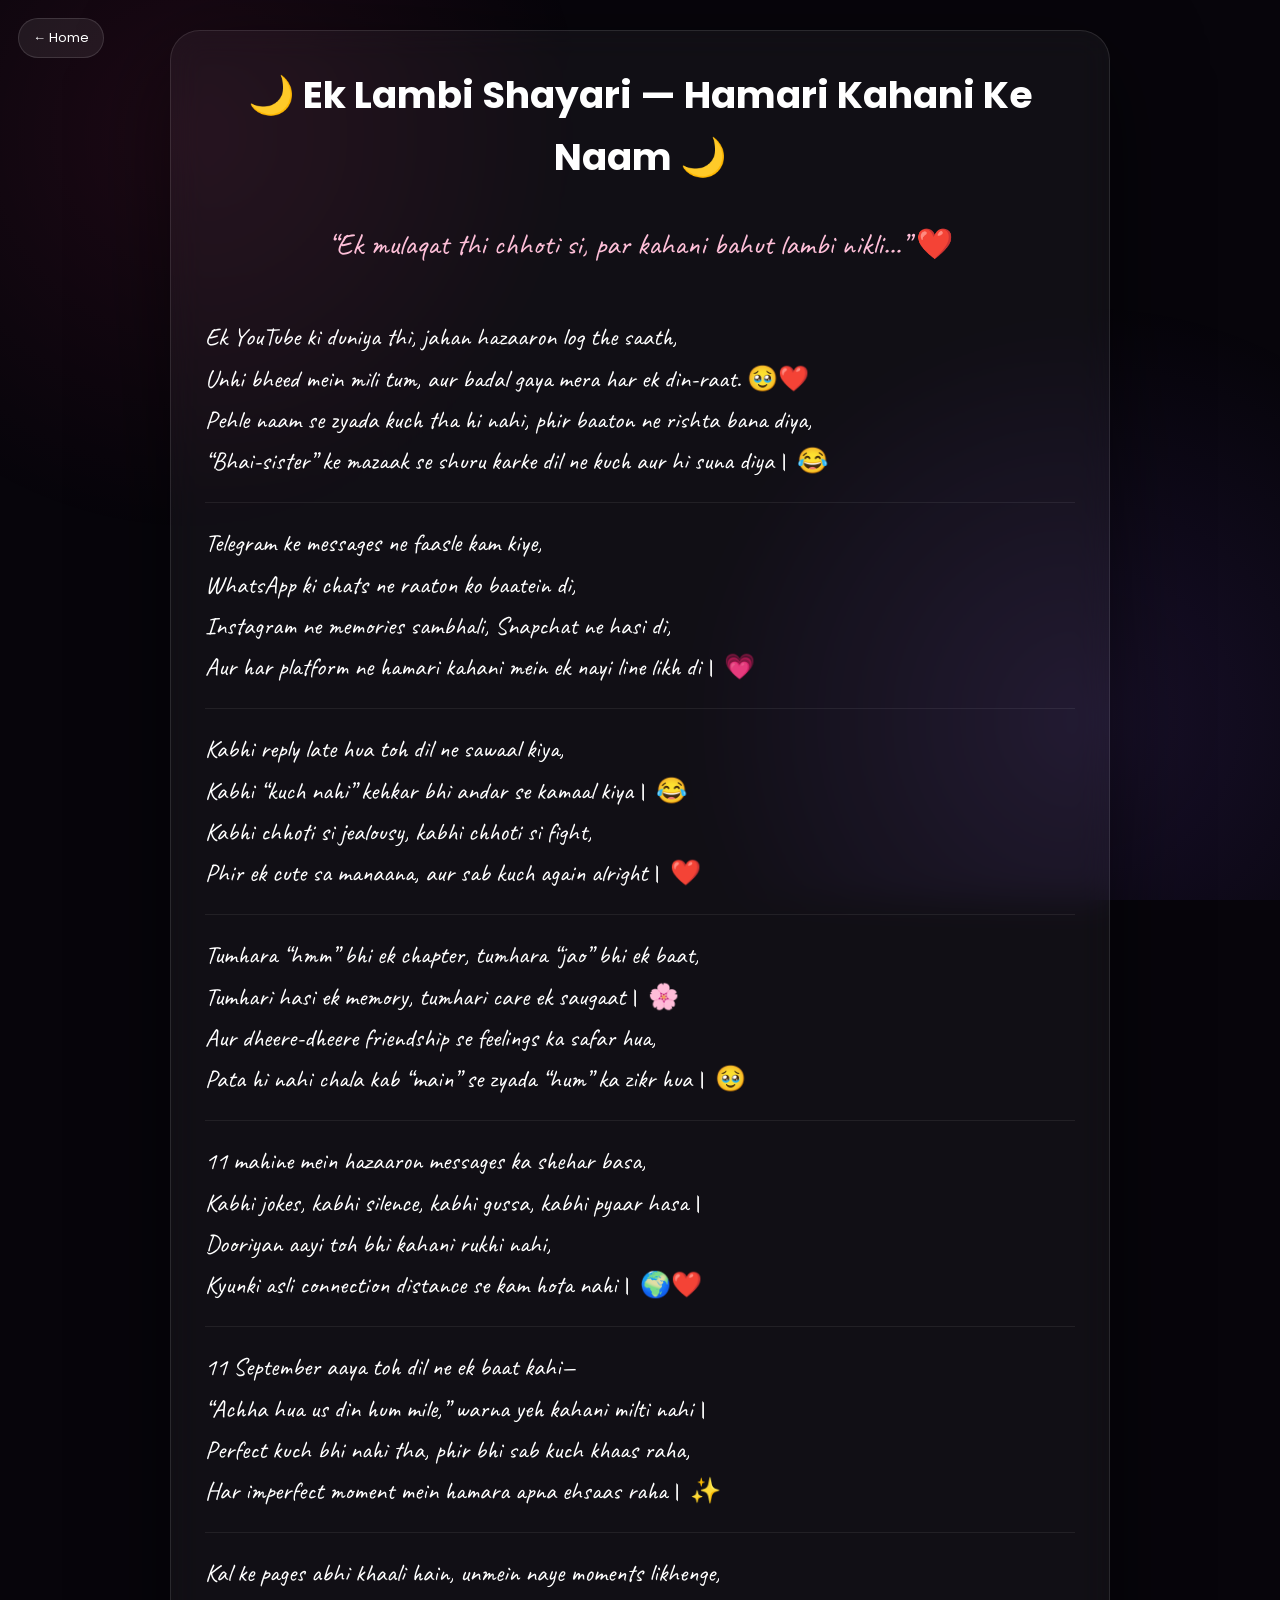
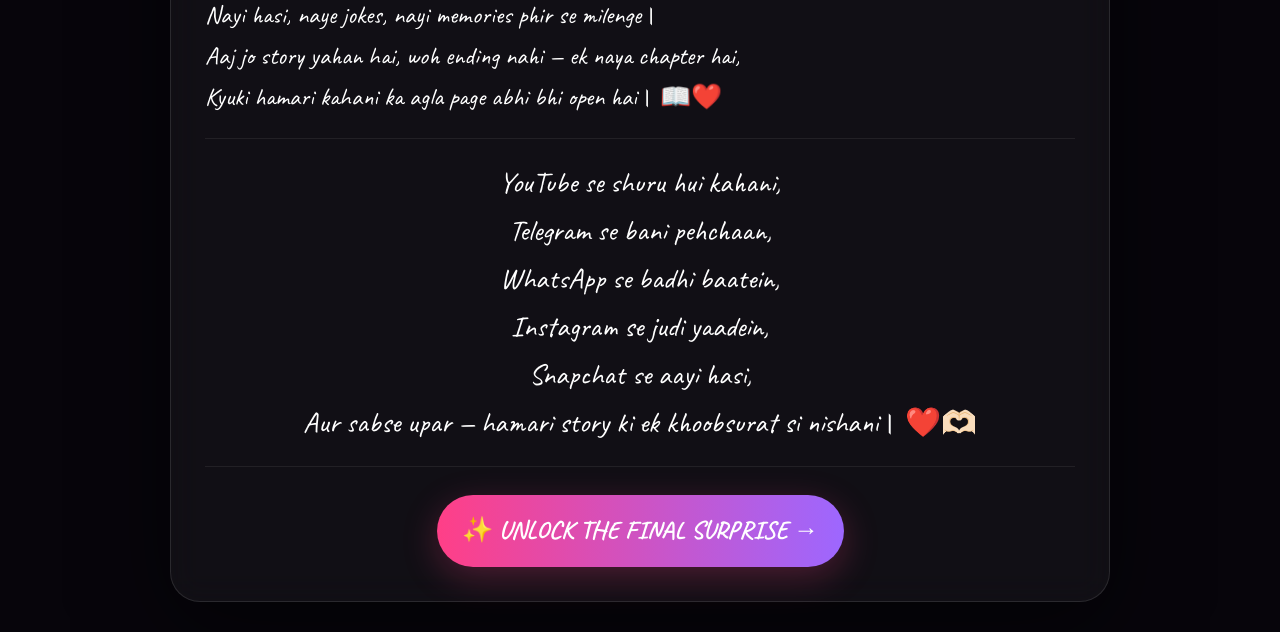
==== shayari.html @ 0014465a "Add files via upload" ====
<!doctype html><html lang="en"><head><meta charset="utf-8"><meta name="viewport" content="width=device-width,initial-scale=1"><title>Long Shayari • Hamari Kahani</title><link rel="stylesheet" href="style.css"></head><body><a class="back" href="index.html">← Home</a><main class="page"><section class="card fade">
<div class="story">
<h2>🌙 Ek Lambi Shayari — Hamari Kahani Ke Naam 🌙</h2>
<div class="quote">“Ek mulaqat thi chhoti si, par kahani bahut lambi nikli…” ❤️</div>
<div class="chapter">
Ek YouTube ki duniya thi, jahan hazaaron log the saath,<br>
Unhi bheed mein mili tum, aur badal gaya mera har ek din-raat. 🥹❤️<br>
Pehle naam se zyada kuch tha hi nahi, phir baaton ne rishta bana diya,<br>
“Bhai-sister” ke mazaak se shuru karke dil ne kuch aur hi suna diya। 😂
</div>
<div class="chapter">
Telegram ke messages ne faasle kam kiye,<br>
WhatsApp ki chats ne raaton ko baatein di,<br>
Instagram ne memories sambhali, Snapchat ne hasi di,<br>
Aur har platform ne hamari kahani mein ek nayi line likh di। 💗
</div>
<div class="chapter">
Kabhi reply late hua toh dil ne sawaal kiya,<br>
Kabhi “kuch nahi” kehkar bhi andar se kamaal kiya। 😂<br>
Kabhi chhoti si jealousy, kabhi chhoti si fight,<br>
Phir ek cute sa manaana, aur sab kuch again alright। ❤️
</div>
<div class="chapter">
Tumhara “hmm” bhi ek chapter, tumhara “jao” bhi ek baat,<br>
Tumhari hasi ek memory, tumhari care ek saugaat। 🌸<br>
Aur dheere-dheere friendship se feelings ka safar hua,<br>
Pata hi nahi chala kab “main” se zyada “hum” ka zikr hua। 🥹
</div>
<div class="chapter">
11 mahine mein hazaaron messages ka shehar basa,<br>
Kabhi jokes, kabhi silence, kabhi gussa, kabhi pyaar hasa।<br>
Dooriyan aayi toh bhi kahani rukhi nahi,<br>
Kyunki asli connection distance se kam hota nahi। 🌍❤️
</div>
<div class="chapter">
11 September aaya toh dil ne ek baat kahi—<br>
“Achha hua us din hum mile,” warna yeh kahani milti nahi।<br>
Perfect kuch bhi nahi tha, phir bhi sab kuch khaas raha,<br>
Har imperfect moment mein hamara apna ehsaas raha। ✨
</div>
<div class="chapter">
Kal ke pages abhi khaali hain, unmein naye moments likhenge,<br>
Nayi hasi, naye jokes, nayi memories phir se milenge।<br>
Aaj jo story yahan hai, woh ending nahi — ek naya chapter hai,<br>
Kyuki hamari kahani ka agla page abhi bhi open hai। 📖❤️
</div>
<div class="chapter" style="text-align:center;font-size:29px">
YouTube se shuru hui kahani,<br>
Telegram se bani pehchaan,<br>
WhatsApp se badhi baatein,<br>
Instagram se judi yaadein,<br>
Snapchat se aayi hasi,<br>
Aur sabse upar — hamari story ki ek khoobsurat si nishani। ❤️🫶🏻
</div>
<div style="text-align:center"><a class="btn" href="final.html">✨ UNLOCK THE FINAL SURPRISE →</a></div>
</div>
</section></main><script src="script.js"></script></body></html>
---- style.css ----
@import url('https://fonts.googleapis.com/css2?family=Caveat:wght@500;600;700&family=Poppins:wght@400;500;600;700&display=swap');
*{box-sizing:border-box}html{scroll-behavior:smooth}body{margin:0;background:#07050b;color:#fff;font-family:Poppins,sans-serif;overflow-x:hidden}
body:before{content:"";position:fixed;inset:0;pointer-events:none;background:radial-gradient(circle at 15% 15%,#ff3d7f18,transparent 30%),radial-gradient(circle at 85% 80%,#8b5cf622,transparent 32%);z-index:-2}
a{text-decoration:none;color:inherit}.page{min-height:100vh;display:flex;align-items:center;justify-content:center;padding:30px 16px;position:relative}
.card{width:min(940px,100%);background:#ffffff0b;border:1px solid #ffffff1b;border-radius:30px;padding:34px;backdrop-filter:blur(16px);box-shadow:0 25px 90px #0008}
.hero{text-align:center}.eyebrow{letter-spacing:4px;text-transform:uppercase;color:#ff9bc2;font-size:12px}.title{font-size:clamp(42px,9vw,82px);line-height:.95;margin:18px 0;font-weight:700;background:linear-gradient(90deg,#fff,#ff9fc8,#c9a7ff);-webkit-background-clip:text;color:transparent}.subtitle{color:#ddd;line-height:1.8;max-width:700px;margin:0 auto}.date{font-family:Caveat,cursive;font-size:32px;color:#ffc0d9;margin:20px}.btn{display:inline-flex;align-items:center;justify-content:center;gap:9px;margin-top:28px;padding:15px 25px;border-radius:999px;background:linear-gradient(90deg,#ff3f87,#9d67ff);font-weight:700;box-shadow:0 10px 35px #ff3f8740;transition:.25s}.btn:hover{transform:translateY(-3px) scale(1.02)}.back{position:fixed;top:18px;left:18px;z-index:5;background:#ffffff12;border:1px solid #ffffff20;padding:9px 14px;border-radius:999px;font-size:13px}
.story{font-family:Caveat,cursive;font-size:25px;line-height:1.65}.story h2,.letter h2,.shayari h2{font-family:Poppins,sans-serif;text-align:center;margin-top:0}.chapter{padding:20px 0;border-bottom:1px solid #ffffff12}.chapter:last-child{border:0}.emoji{font-size:30px}.letter{font-size:18px;line-height:2}.letter p{margin:0 0 17px}.quote{font-family:Caveat,cursive;font-size:30px;text-align:center;color:#ffc0d9;margin:28px 0}.gallery{display:grid;grid-template-columns:repeat(auto-fit,minmax(220px,1fr));gap:18px}.memory{background:#ffffff0a;border:1px solid #ffffff15;border-radius:22px;padding:10px;overflow:hidden}.memory img{width:100%;aspect-ratio:3/2;object-fit:cover;border-radius:16px;display:block}.caption{font-family:Caveat,cursive;font-size:24px;text-align:center;padding:10px 5px 4px;color:#ffd0e2}.final{text-align:center}.heart{font-size:70px;animation:pulse 1.5s infinite}.tiny{color:#aaa;font-size:12px;margin-top:18px}@keyframes pulse{50%{transform:scale(1.14)}}@keyframes float{50%{transform:translateY(-12px)}}.float{animation:float 3s ease-in-out infinite}.spark{position:fixed;pointer-events:none;font-size:20px;animation:rise 5s linear infinite;opacity:.8;z-index:-1}@keyframes rise{from{transform:translateY(105vh) rotate(0);opacity:0}15%{opacity:1}to{transform:translateY(-15vh) rotate(260deg);opacity:0}}@media(max-width:600px){.card{padding:23px 17px;border-radius:24px}.story{font-size:22px}.letter{font-size:16px;line-height:1.85}.gallery{grid-template-columns:1fr 1fr}.caption{font-size:21px}}
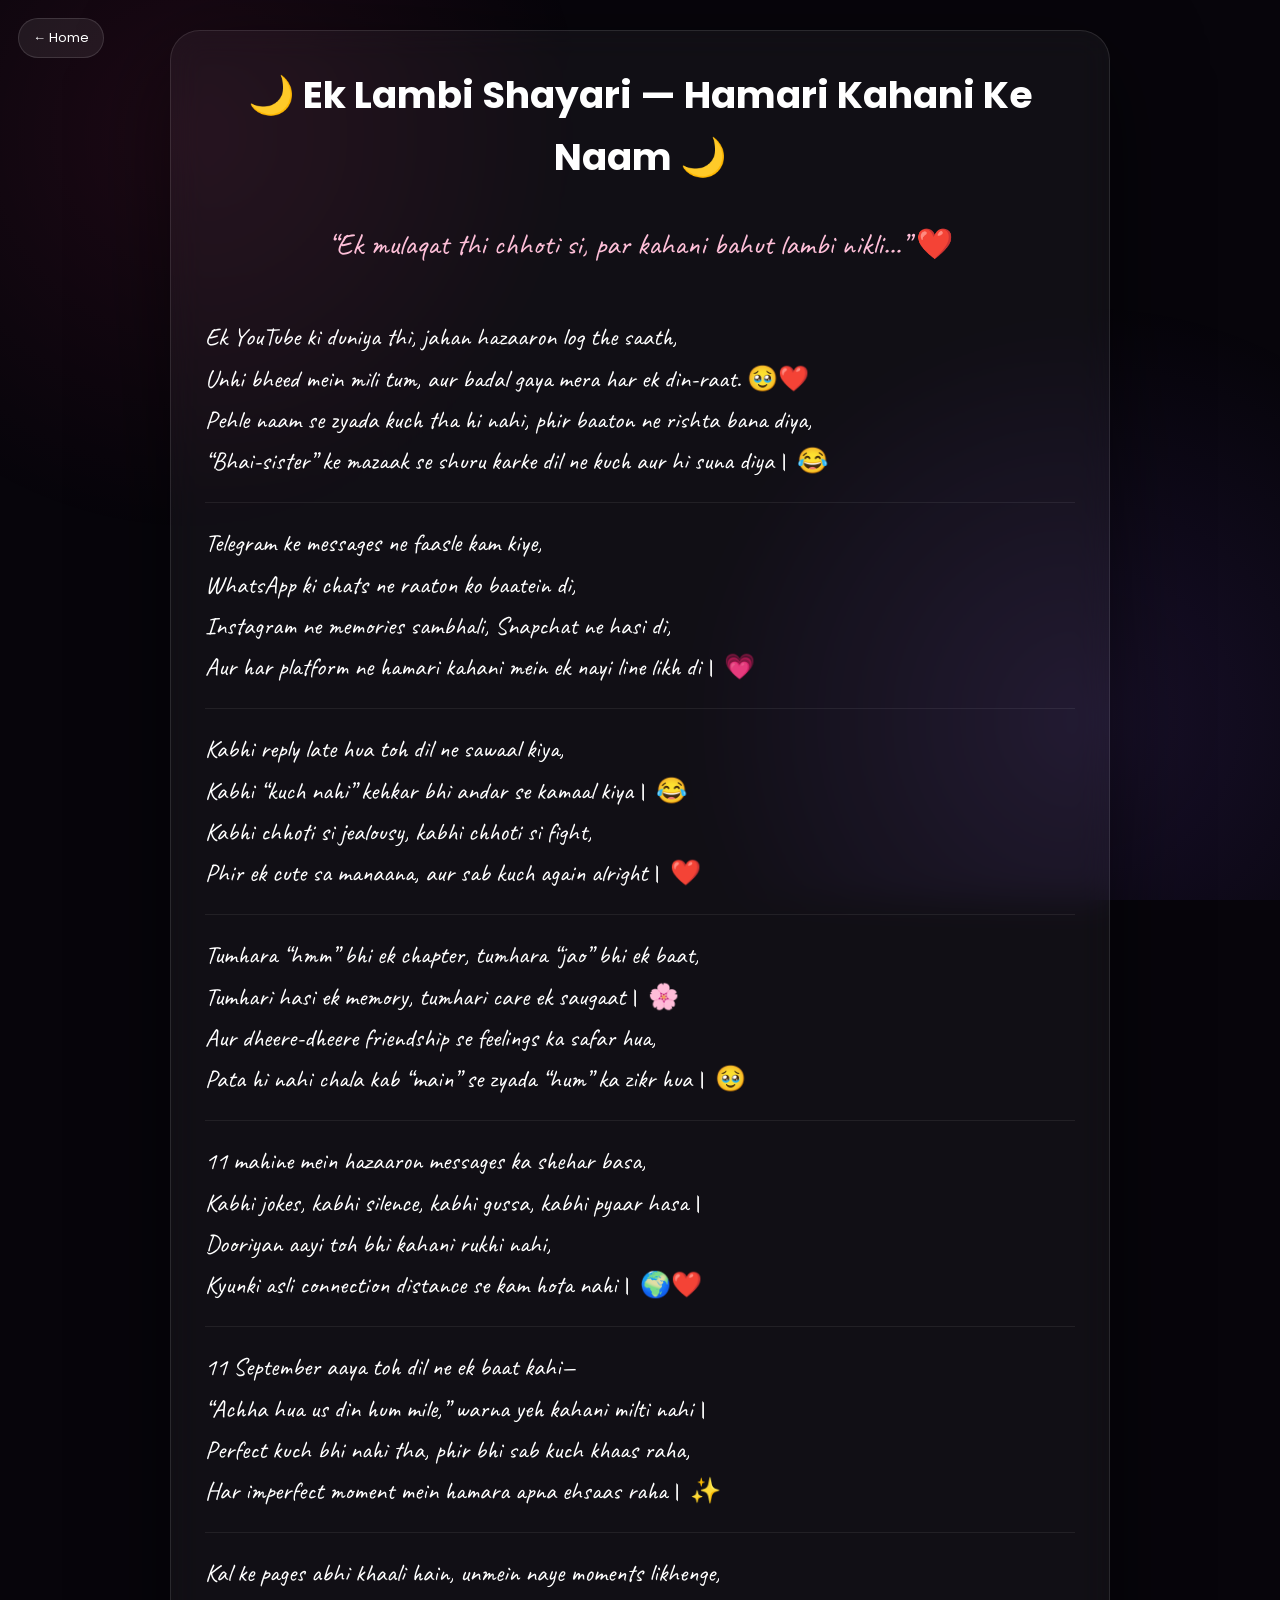
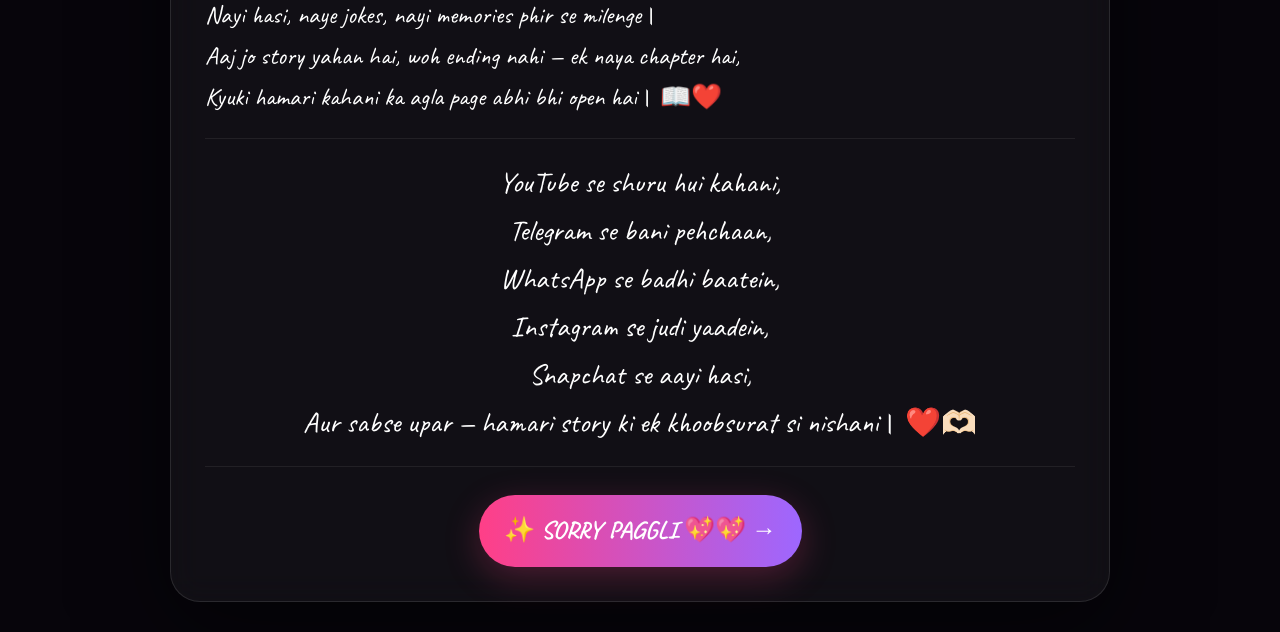
==== commit 85b55ae2: "Update shayari.html" ====
--- a/shayari.html
+++ b/shayari.html
@@ -52,6 +52,6 @@
 Snapchat se aayi hasi,<br>
 Aur sabse upar — hamari story ki ek khoobsurat si nishani। ❤️🫶🏻
 </div>
-<div style="text-align:center"><a class="btn" href="final.html">✨ UNLOCK THE FINAL SURPRISE →</a></div>
+<div style="text-align:center"><a class="btn" href="emotional.html">✨ SORRY PAGGLI 💖💖 →</a></div>
 </div>
-</section></main><script src="script.js"></script></body></html>+</section></main><script src="script.js"></script></body></html>
